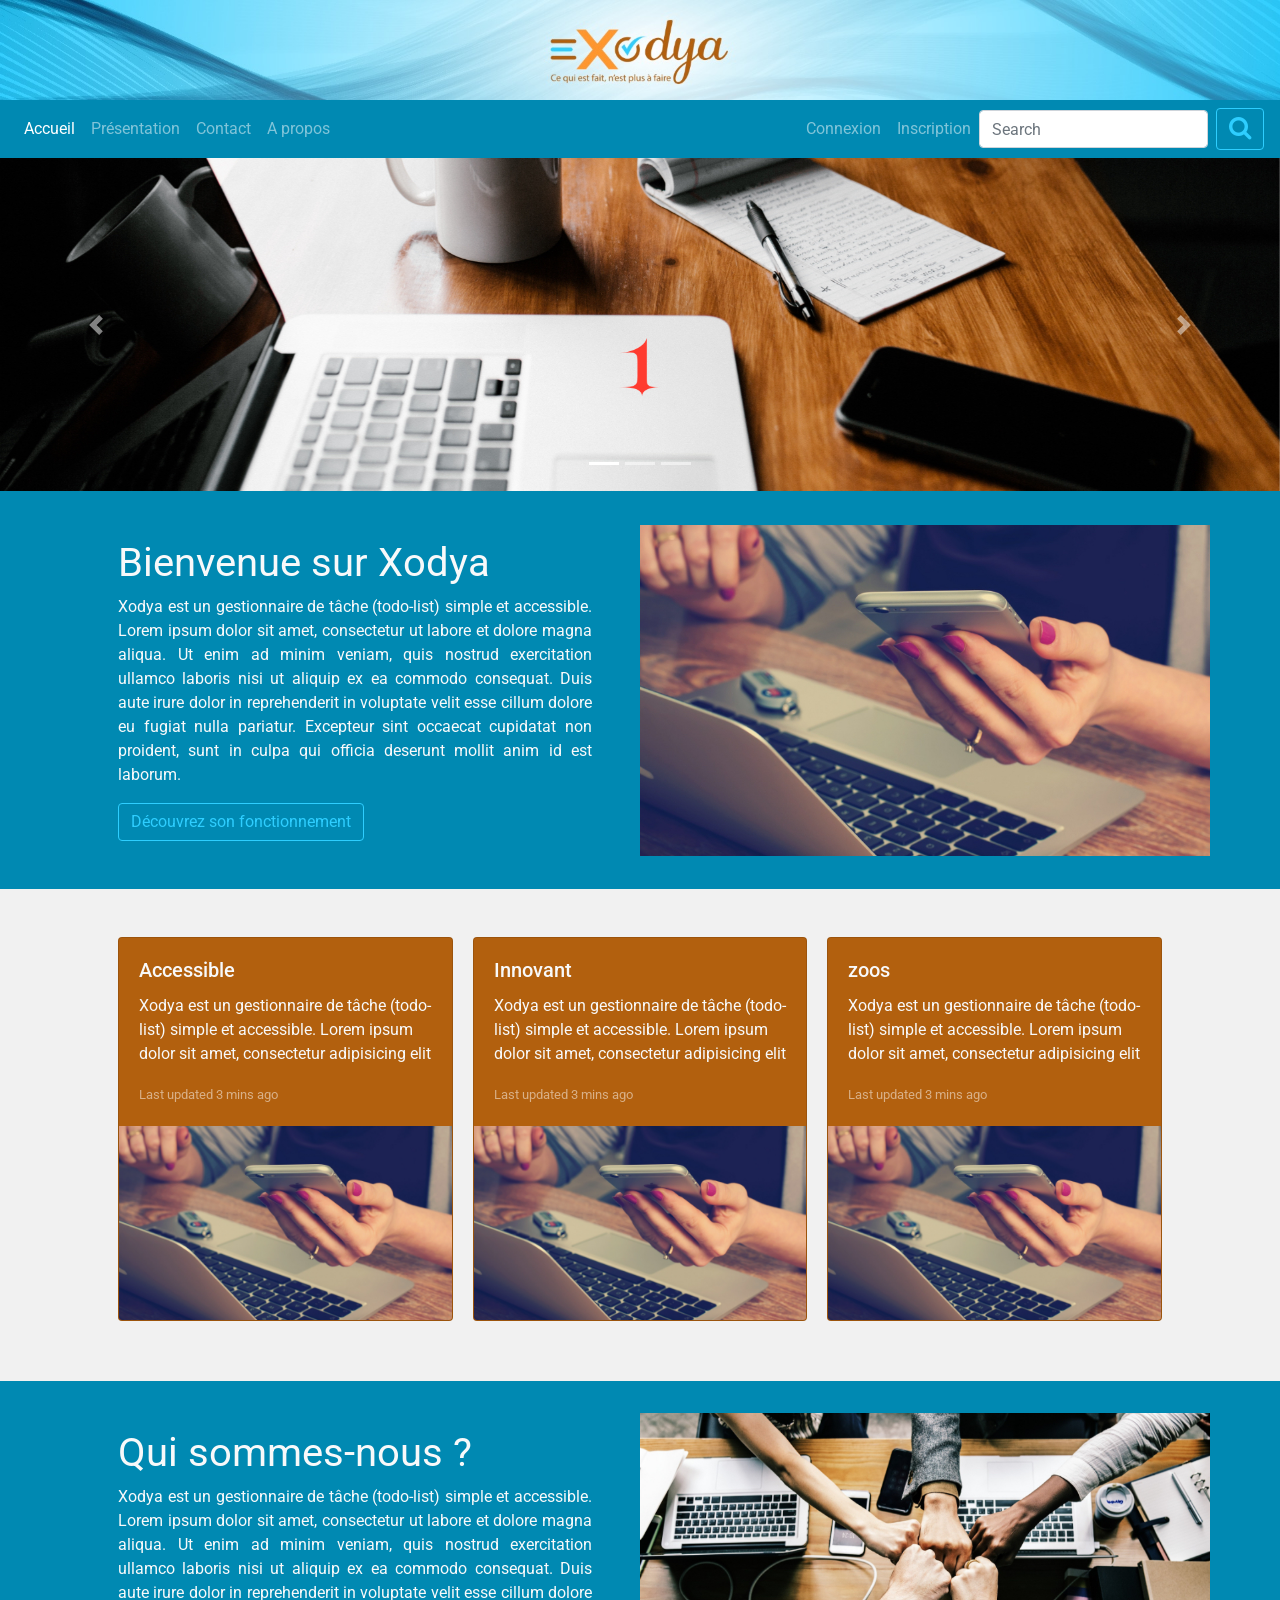
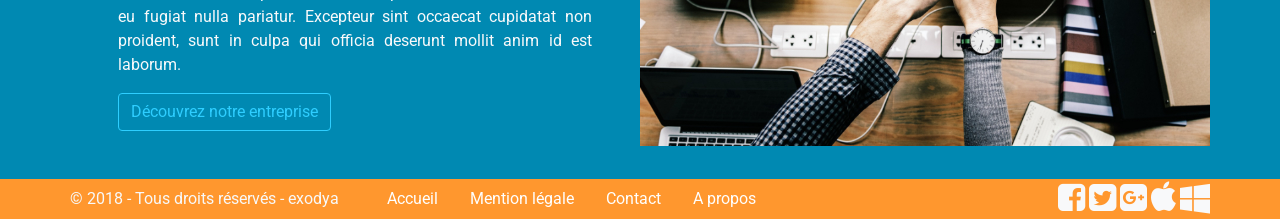
==== prototype/index.html @ a5b194d9 "prototypage Accueil/Todolist" ====
<!DOCTYPE html>
<html lang="fr" class="h-100">
<head>
    <meta charset="UTF-8">
    <meta name="viewport" content="width=device-width, initial-scale=1.0">
    <meta http-equiv="X-UA-Compatible" content="ie=edge">
    <link rel="stylesheet" href="css/bootstrap.min.css">
    <link rel="stylesheet" href="https://cdnjs.cloudflare.com/ajax/libs/font-awesome/4.7.0/css/font-awesome.min.css">
    <link rel="stylesheet" href="css/animate.css">    
    <link rel="stylesheet" href="css/main.css">
    <title>Document</title>
</head>
<body class="d-flex flex-column h-100">
    <!-- tête de page -->
    <header>
        <!-- Bande logo -->
        <div class="container-fluid">
            <div class="row">
                <div class="text-center">
                    <img src="img/bande-logo.jpg" class="img-fluid"  alt="Responsive image">
                </div>
            </div>
        </div>
        
        <!-- Barre de menu navigation -->
        <nav class="navbar navbar-expand-md navbar-dark sticky-top bg-blue">
            <button class="navbar-toggler" type="button" data-toggle="collapse" data-target="#navbarCollapse" aria-controls="navbarCollapse" aria-expanded="false" aria-label="Toggle navigation">
                <span class="navbar-toggler-icon"></span>
            </button>
            <div class="collapse navbar-collapse" id="navbarCollapse">
                <ul class="navbar-nav mr-auto">
                    <li class="nav-item active">
                        <a class="nav-link" href="#">Accueil <span class="sr-only">(current)</span></a>
                    </li>
                    <li class="nav-item">
                        <a class="nav-link" href="#">Présentation</a>
                    </li>
                    <li class="nav-item">
                        <a class="nav-link" href="#">Contact</a>
                    </li>
                    <li class="nav-item">
                        <a class="nav-link" href="#">A propos</a>
                    </li>
                </ul>
                <ul class="navbar-nav">
                    <li class="nav-item">
                        <a class="nav-link" href="todolist.html">Connexion</a>
                    </li>
                    <li class="nav-item">
                        <a class="nav-link" href="#">Inscription</a>
                    </li>
                </ul>
                <form class="form-inline mt-2 mt-md-0">
                    <input class="form-control mr-sm-2" type="search" placeholder="Search" aria-label="Search">
                    <button class="btn btn-outline-cyan my-2 my-sm-0" type="submit"><i class="fa fa-search" style="font-size:24px"></i></button>            
                    
                </form>
            </div>
        </nav>
    </header>
    
    <!-- Main Section -->
    <main name="main" class="flex-shrink-0">
        
        <!-- Section Carrousel -->
        <section>
            <div class="container-fluid header h-100">
                <div class="row">
                    <div id="carouselExampleIndicators" class="carousel slide" data-ride="carousel">
                        <ol class="carousel-indicators">
                            <li data-target="#carouselExampleIndicators" data-slide-to="0" class="active"></li>
                            <li data-target="#carouselExampleIndicators" data-slide-to="1"></li>
                            <li data-target="#carouselExampleIndicators" data-slide-to="2"></li>
                        </ol>
                        <div class="carousel-inner">
                            <div class="carousel-item active">
                                <img src="img/andrew-neel-308138-unsplash.jpg" class="d-block w-100" alt="...">
                            </div>
                            <div class="carousel-item">
                                <img src="img/andrew-neel-308138-unsplash2.jpg" class="d-block w-100" alt="...">
                            </div>
                            <div class="carousel-item">
                                <img src="img/andrew-neel-308138-unsplash3.jpg" class="d-block w-100" alt="...">
                            </div>
                        </div>
                        <a class="carousel-control-prev" href="#carouselExampleIndicators" role="button" data-slide="prev">
                            <span class="carousel-control-prev-icon" aria-hidden="true"></span>
                            <span class="sr-only">Previous</span>
                        </a>
                        <a class="carousel-control-next" href="#carouselExampleIndicators" role="button" data-slide="next">
                            <span class="carousel-control-next-icon" aria-hidden="true"></span>
                            <span class="sr-only">Next</span>
                        </a>
                    </div>
                </div>
            </div>
        </section>
        
        <!-- Section Bienvenue -->
        <section class="bg-blue">
            <div class="container">
                <div class="row">
                    <div class="col-lg-6 p-5 text-light">  
                        <h1 class="display-5 font-weight-normal text">Bienvenue sur Xodya</h1>
                        <p class="text-justify font-weight-normal">Xodya est un gestionnaire de tâche (todo-list) simple et accessible. Lorem ipsum dolor sit amet, consectetur ut labore et dolore magna aliqua. Ut enim ad minim veniam, quis nostrud exercitation ullamco laboris nisi ut aliquip ex ea commodo consequat. Duis aute irure dolor in reprehenderit in voluptate velit esse cillum dolore eu fugiat nulla pariatur. Excepteur sint occaecat cupidatat non proident, sunt in culpa qui officia deserunt mollit anim id est laborum.</p>
                        <a class="btn btn-outline-cyan" href="#">Découvrez son fonctionnement</a>
                    </div>
                    <div class="col-lg-6 text-light my-auto p-sm-5 p-lg-0">
                        <img src="img/office-620822_1920.jpg" class="img-fluid" alt="Responsive image">
                    </div>
                </div>
            </div>
        </section>
        
        <!-- Section card -->
        <section class="">
            <div class="container">
                <div class="row p-5">
                    <div class="card-columns text-light">
                        <div class="card bg-brown ">
                            <div class="card-body">
                                <h5 class="card-title">Accessible</h5>
                                <p class="card-text">Xodya est un gestionnaire de tâche (todo-list) simple et accessible. Lorem ipsum dolor sit amet, consectetur adipisicing elit</p>
                                <p class="card-text"><small class="text-white-50">Last updated 3 mins ago</small></p>
                            </div>
                            <img src="img/office-620822_1920.jpg" class="card-img-bottom" alt="Responsive image">
                        </div>
                        <div class="card bg-brown ">
                            <div class="card-body">
                                <h5 class="card-title">Innovant</h5>
                                <p class="card-text">Xodya est un gestionnaire de tâche (todo-list) simple et accessible. Lorem ipsum dolor sit amet, consectetur adipisicing elit</p>
                                <p class="card-text"><small class="text-white-50">Last updated 3 mins ago</small></p>
                            </div>
                            <img src="img/office-620822_1920.jpg" class="card-img-bottom" alt="Responsive image">
                        </div>  
                        <div class="card bg-brown ">
                            <div class="card-body">
                                <h5 class="card-title">zoos</h5>
                                <p class="card-text">Xodya est un gestionnaire de tâche (todo-list) simple et accessible. Lorem ipsum dolor sit amet, consectetur adipisicing elit</p>
                                <p class="card-text"><small class="text-white-50">Last updated 3 mins ago</small></p>
                            </div>
                            <img src="img/office-620822_1920.jpg" class="card-img-bottom" alt="Responsive image">
                        </div>
                        
                    </div>
                </div>
            </div>
        </section>
        
        <!-- Section Qui sommes-nous -->
        <section class="bg-blue">
            <div class="container">
                <div class="row">
                    <div class="col-lg-6 p-5 text-light">  
                        <h1 class="display-5 font-weight-normal text">Qui sommes-nous ?</h1>
                        <p class="text-justify font-weight-normal">Xodya est un gestionnaire de tâche (todo-list) simple et accessible. Lorem ipsum dolor sit amet, consectetur ut labore et dolore magna aliqua. Ut enim ad minim veniam, quis nostrud exercitation ullamco laboris nisi ut aliquip ex ea commodo consequat. Duis aute irure dolor in reprehenderit in voluptate velit esse cillum dolore eu fugiat nulla pariatur. Excepteur sint occaecat cupidatat non proident, sunt in culpa qui officia deserunt mollit anim id est laborum.</p>
                        <a class="btn btn-outline-cyan" href="#">Découvrez notre entreprise</a>
                    </div>
                    <div class="col-lg-6 text-light my-auto p-sm-5 p-lg-0">
                        <img src="img/team-3373638_1920.jpg" class="img-fluid" alt="Responsive image">
                    </div>
                </div>
            </div>
        </section>
    </main>
    
    <!-- pied de page -->
    <footer class="footer mt-auto">
        <div class="container">
            <div class="row justify-content-between align-items-center">
                
                <div class="copyright text-light">
                    © 2018 - Tous droits réservés - exodya
                </div>
                <ul class="nav mr-auto">
                    <li class="nav-item">
                        <a class="nav-link disabled text-light" href="#" tabindex="-1" aria-disabled="true"></a>
                    </li>
                    <li class="nav-item">
                        <a class="nav-link" href="#">Accueil</a>
                    </li>
                    <li class="nav-item">
                        <a class="nav-link" href="#">Mention légale</a>
                    </li>
                    <li class="nav-item">
                        <a class="nav-link" href="#">Contact</a>
                    </li>
                    <li class="nav-item">
                        <a class="nav-link" href="#">A propos</a>
                    </li>
                </ul>
                <div class="social text-light">
                    <span>
                        <i class="fa fa-facebook-square fa-2x" aria-hidden="true"></i>
                    </span> 
                    <span>
                        <i class="fa fa-twitter-square fa-2x" aria-hidden="true"></i>
                    </span>
                    <span>
                        <i class="fa fa-google-plus-square fa-2x" aria-hidden="true"></i>
                    </span>
                    <span>
                        <i class="fa fa-apple fa-2x"  aria-hidden="true"></i>
                    </span>
                    <span>
                        <i class="fa fa-windows fa-2x" aria-hidden="true"></i>
                    </span>   
                </div>
            </div>
        </div>
    </footer>
    <script src="https://code.jquery.com/jquery-3.3.1.slim.min.js" integrity="sha384-q8i/X+965DzO0rT7abK41JStQIAqVgRVzpbzo5smXKp4YfRvH+8abtTE1Pi6jizo" crossorigin="anonymous"></script>
    <script>window.jQuery || document.write('<script src="/docs/4.2/assets/js/vendor/jquery-slim.min.js"><\/script>')</script>
    <script src="js/bootstrap.min.js"></script>
    <script src="js/main.js"></script>
</body>
</html>
---- prototype/css/main.css ----
@import url('https://fonts.googleapis.com/css?family=Roboto');


* {
    font-family: 'Roboto', sans-serif;
}

html, body{
    height: 100%;
}

.bd-placeholder-img {
    font-size: 1.125rem;
    text-anchor: middle;
}

@media (min-width: 768px) {
    .bd-placeholder-img-lg {
        font-size: 3.5rem;
    }
}

a{
    color: #fff;
}

/*
* Custom translucent site header
*/

#bande-logo{
    max-width: 100%;
    height: 100%;
}

.bg-blue{
    background-color: #0089B2;
}

.bg-brown{
    background-color: #B2600E;
}

.btn-outline-cyan{
    color: #2ECEFF;
    border-color: #2ECEFF;
    background-color: a;
}

.btn-outline-cyan:hover {
    color: #0089B2;
    background-color: rgba(255,255,255,.5);
    border-color: #2ECEFF;
}

.btn-outline-cyan:focus, .btn-outline-cyan.focus {
    box-shadow: 0 0 0 0.2rem rgba(248, 249, 250, 0.5);
}

.btn-outline-cyan.disabled, .btn-outline-cyan:disabled {
    color: #2ECEFF;
    background-color: transparent;
}

.btn-outline-cyan:not(:disabled):not(.disabled):active, .btn-outline-cyan:not(:disabled):not(.disabled).active,
.show > .btn-outline-cyan.dropdown-toggle {
    color: #0089B2;
    background-color: rgba(255,255,255,.5);
    border-color: #2ECEFF;
}

.btn-outline-cyan:not(:disabled):not(.disabled):active:focus, .btn-outline-cyan:not(:disabled):not(.disabled).active:focus,
.show > .btn-outline-cyan.dropdown-toggle:focus {
    box-shadow: 0 0 0 0.2rem rgba(248, 249, 250, 0.5);
}

/*
* Extra utilities
*/

.flex-equal > * {
    -ms-flex: 1;
    flex: 1;
}
@media (min-width: 768px) {
    .flex-md-equal > * {
        -ms-flex: 1;
        flex: 1;
    }
}

.overflow-hidden { overflow: hidden; }

.footer{
    background-color: #FF972E;
}

.nav{
    justify-content: center;
}

/*style liste*/

body{
    padding: 0;
    margin: 0;
    font-family: "montserrat", sans-serif;
    background: #f1f1f1;
}

/* code todo list*/
span, div.check {
    cursor: pointer;
}

span.removeList{
    position: absolute;
    top: 0;
    right: 0;
}

div.scrollH {
    overflow-x: scroll;
    white-space: nowrap;
}

div.scrollV {
    overflow-y: scroll;
    white-space: nowrap;
    min-width: 20em;
}

.card-block {
    min-width: 20em;
}

a:hover, span:hover{
    color: rgba(255,255,255, 0.5);
}
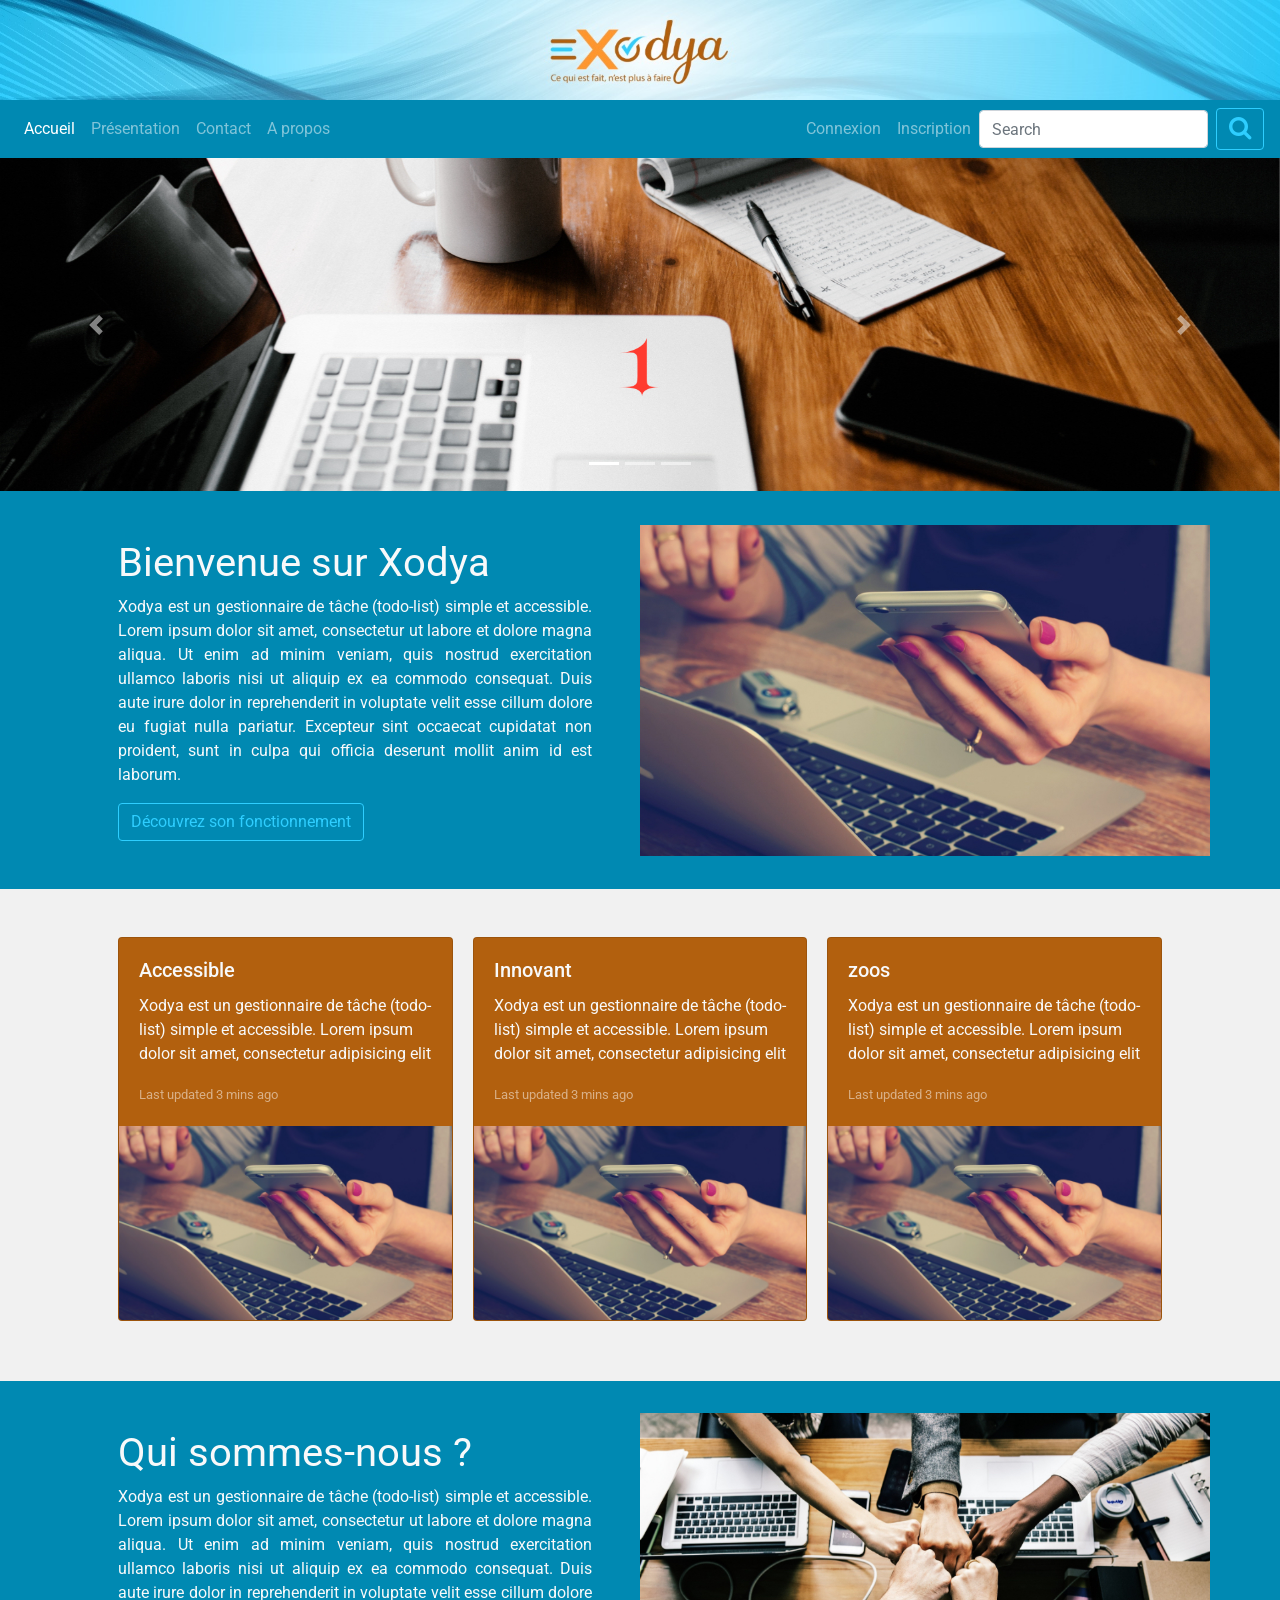
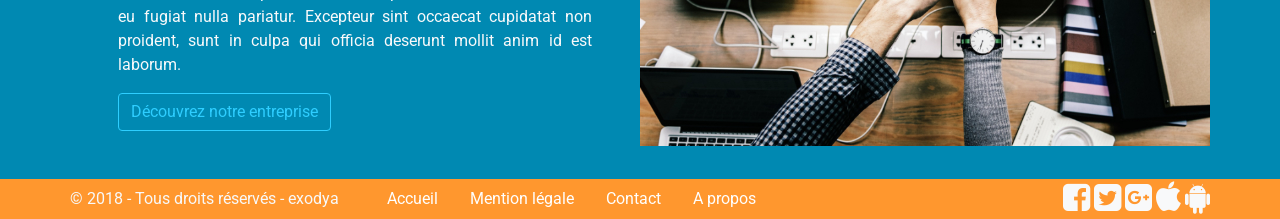
==== commit 06b48685: "modif > footer> android et rajout de com" ====
--- a/prototype/index.html
+++ b/prototype/index.html
@@ -203,7 +203,7 @@
                         <i class="fa fa-apple fa-2x"  aria-hidden="true"></i>
                     </span>
                     <span>
-                        <i class="fa fa-windows fa-2x" aria-hidden="true"></i>
+                        <i class="fa fa-android fa-2x" aria-hidden="true"></i>
                     </span>   
                 </div>
             </div>
--- a/prototype/css/main.css
+++ b/prototype/css/main.css
@@ -62,6 +62,7 @@
     background-color: transparent;
 }
 
+/* > permet de cibler l'élément de bootstrap a modifier*/
 .btn-outline-cyan:not(:disabled):not(.disabled):active, .btn-outline-cyan:not(:disabled):not(.disabled).active,
 .show > .btn-outline-cyan.dropdown-toggle {
     color: #0089B2;
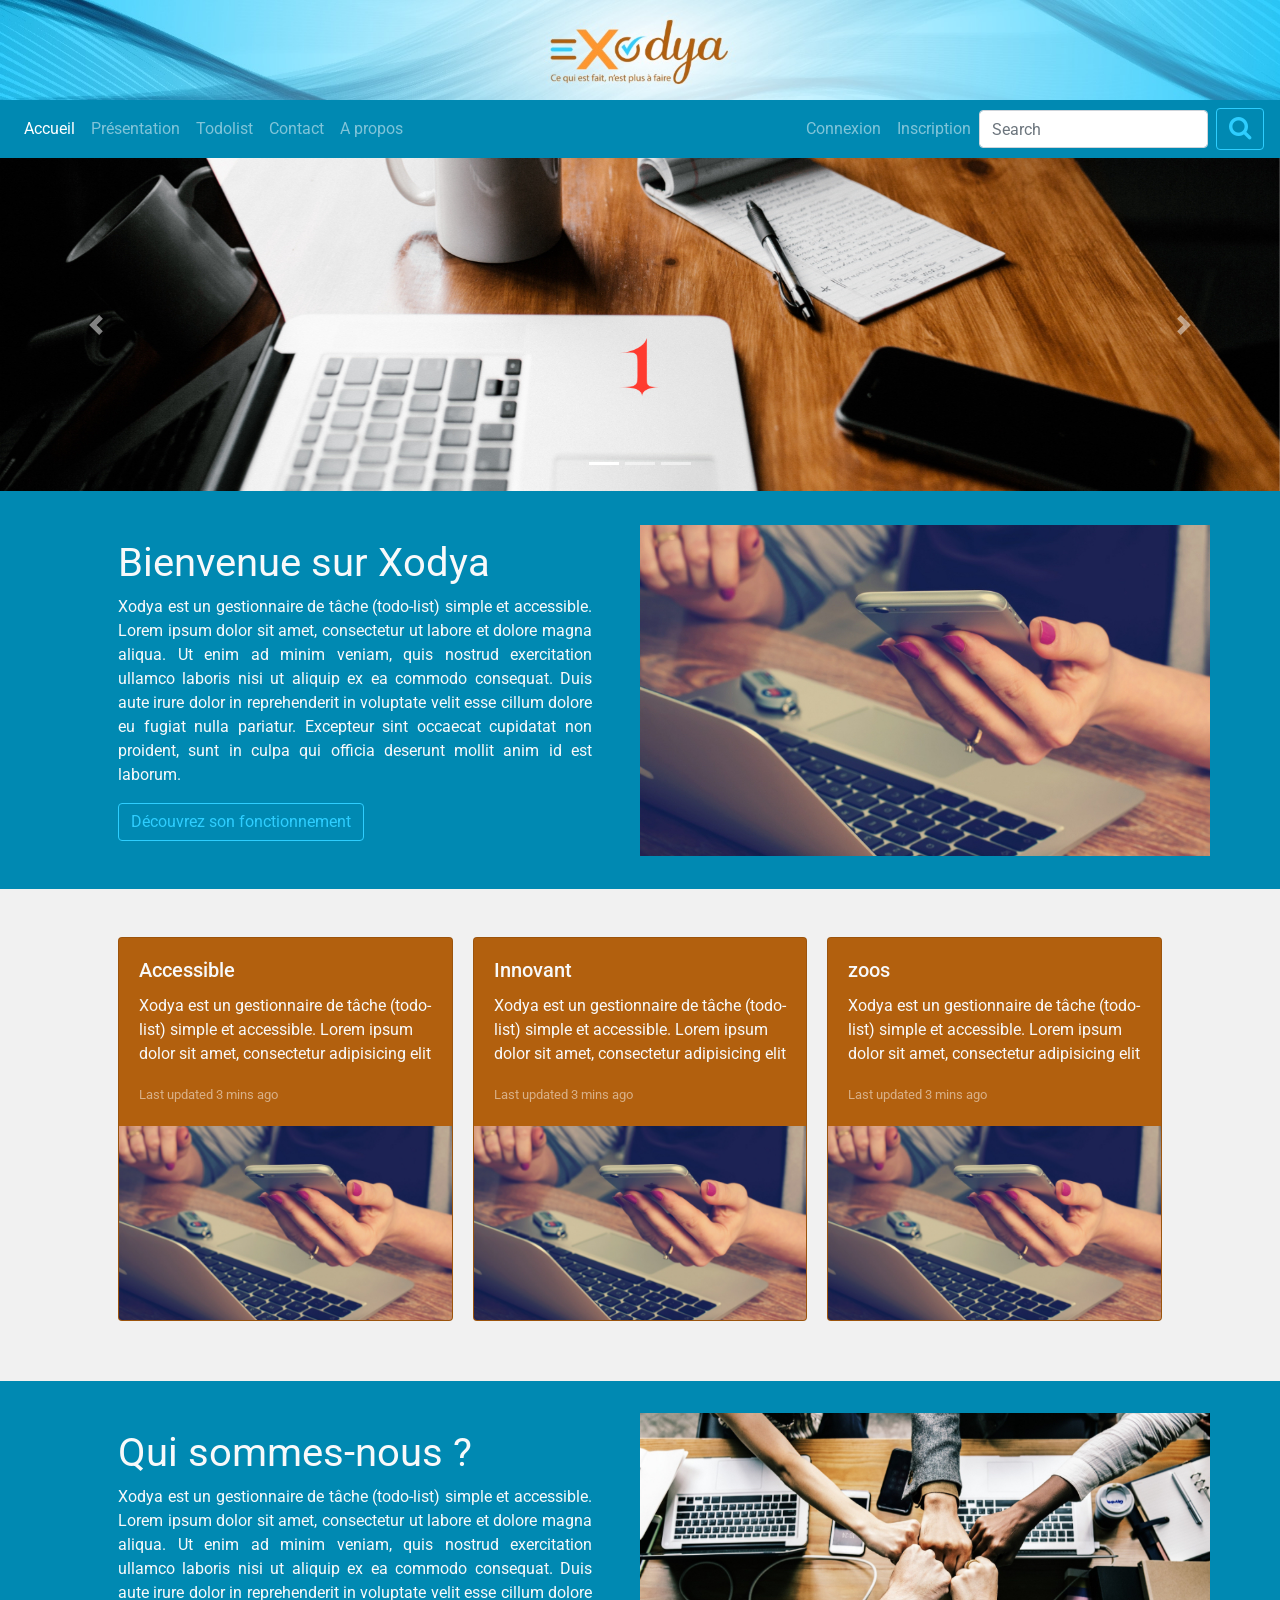
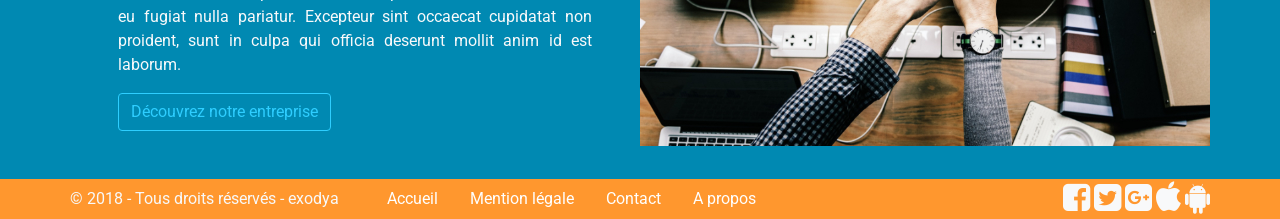
==== commit 1f12bacd: "ajout page inscription et modification des menus" ====
--- a/prototype/index.html
+++ b/prototype/index.html
@@ -29,11 +29,14 @@
             </button>
             <div class="collapse navbar-collapse" id="navbarCollapse">
                 <ul class="navbar-nav mr-auto">
-                    <li class="nav-item active">
-                        <a class="nav-link" href="#">Accueil <span class="sr-only">(current)</span></a>
+                    <li class="nav-item">
+                        <a class="nav-link active" href="index.html">Accueil <span class="sr-only">(current)</span></a>
                     </li>
                     <li class="nav-item">
                         <a class="nav-link" href="#">Présentation</a>
+                    </li>
+                    <li class="nav-item">
+                        <a class="nav-link" href="todolist.html">Todolist</a>
                     </li>
                     <li class="nav-item">
                         <a class="nav-link" href="#">Contact</a>
@@ -44,10 +47,10 @@
                 </ul>
                 <ul class="navbar-nav">
                     <li class="nav-item">
-                        <a class="nav-link" href="todolist.html">Connexion</a>
-                    </li>
-                    <li class="nav-item">
-                        <a class="nav-link" href="#">Inscription</a>
+                        <a class="nav-link" href="login.html">Connexion</a>
+                    </li>
+                    <li class="nav-item">
+                        <a class="nav-link" href="inscription.html">Inscription</a>
                     </li>
                 </ul>
                 <form class="form-inline mt-2 mt-md-0">
--- a/prototype/css/main.css
+++ b/prototype/css/main.css
@@ -41,10 +41,16 @@
     background-color: #B2600E;
 }
 
+.btn-blue{
+    color: #fff;
+    background-color: #0089B2;
+    border-color: #0089B2;
+}
+
 .btn-outline-cyan{
     color: #2ECEFF;
     border-color: #2ECEFF;
-    background-color: a;
+    background-color: transparent;
 }
 
 .btn-outline-cyan:hover {
@@ -107,36 +113,4 @@
     margin: 0;
     font-family: "montserrat", sans-serif;
     background: #f1f1f1;
-}
-
-/* code todo list*/
-span, div.check {
-    cursor: pointer;
-}
-
-span.removeList{
-    position: absolute;
-    top: 0;
-    right: 0;
-}
-
-div.scrollH {
-    overflow-x: scroll;
-    white-space: nowrap;
-}
-
-div.scrollV {
-    overflow-y: scroll;
-    white-space: nowrap;
-    min-width: 20em;
-}
-
-.card-block {
-    min-width: 20em;
-}
-
-a:hover, span:hover{
-    color: rgba(255,255,255, 0.5);
-}
-
-
+}
